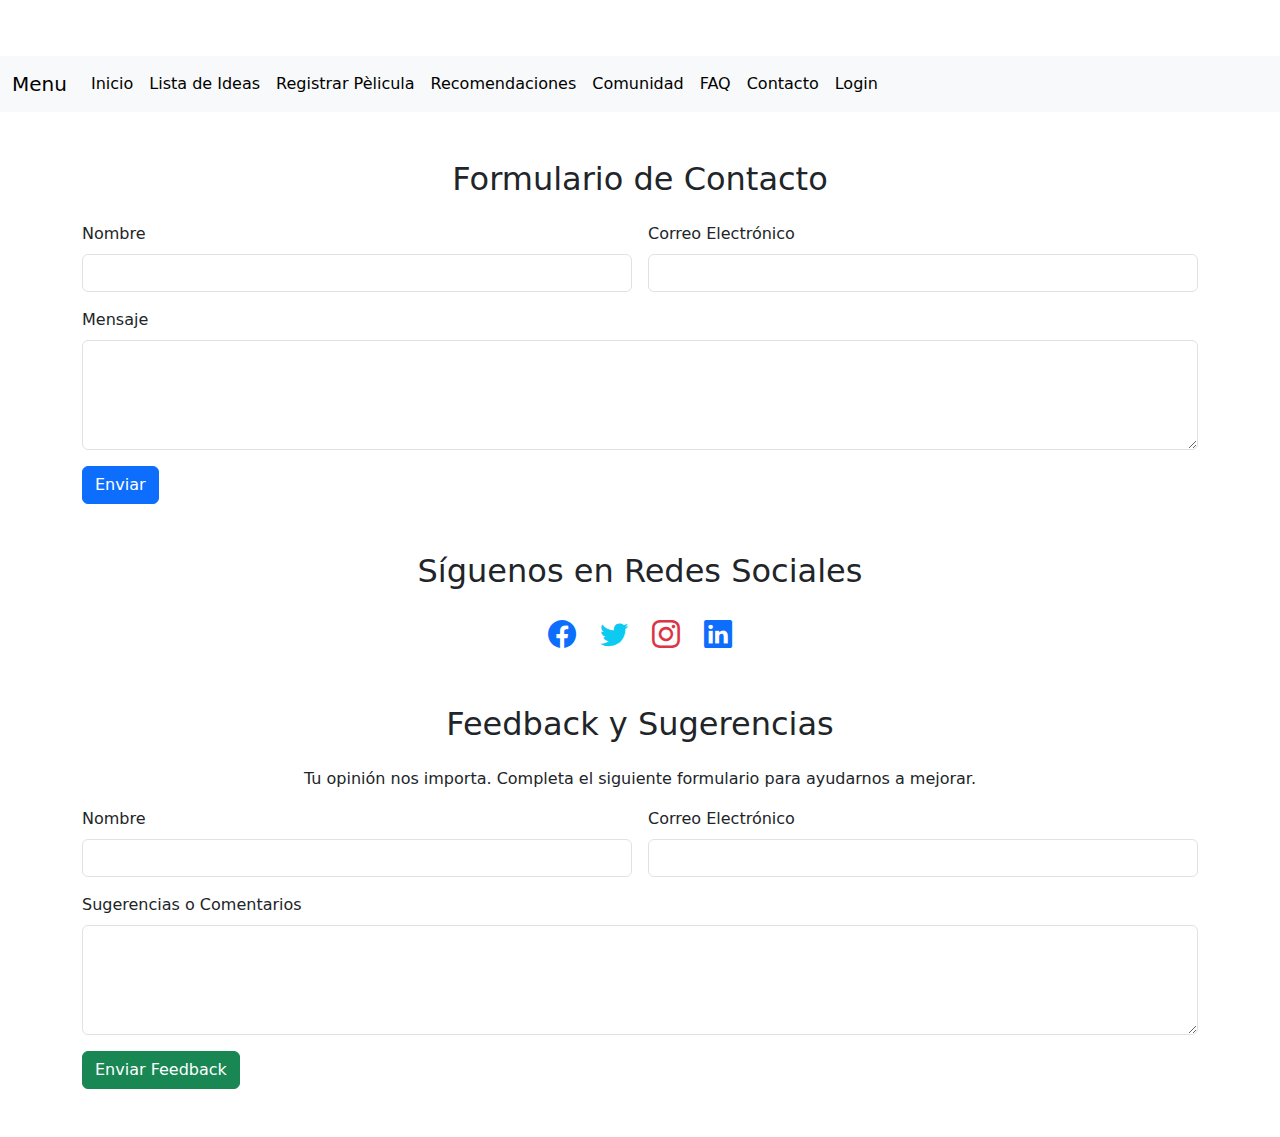
==== contact.html @ 3e20fb83 "proyecto" ====
<!DOCTYPE html>
<html lang="es">
<head>
    <meta charset="UTF-8">
    <meta name="viewport" content="width=device-width, initial-scale=1.0">
    <title>Peliculas</title>
    <link href="https://cdn.jsdelivr.net/npm/bootstrap@5.3.3/dist/css/bootstrap.min.css" rel="stylesheet" integrity="sha384-QWTKZyjpPEjISv5WaRU9OFeRpok6YctnYmDr5pNlyT2bRjXh0JMhjY6hW+ALEwIH" crossorigin="anonymous">
    <link href="https://cdn.jsdelivr.net/npm/bootstrap-icons/font/bootstrap-icons.css" rel="stylesheet">
    <link rel="stylesheet" href="css/styles.css">
</head>
<body>
<nav class="navbar navbar-expand-lg bg-body-tertiary">
    <div class="container-fluid">
        <a class="navbar-brand" href="#">Menu</a>
        <button class="navbar-toggler" type="button" data-bs-toggle="collapse" data-bs-target="#navbarNavAltMarkup" aria-controls="navbarNavAltMarkup" aria-expanded="false" aria-label="Toggle navigation">
            <span class="navbar-toggler-icon"></span>
        </button>
        <div class="collapse navbar-collapse" id="navbarNavAltMarkup">
            <div class="navbar-nav" id="menu">
                <!--Aqui mi XML-->
            </div>
        </div>
    </div>
</nav>


<div class="container my-5">
    <h2 class="text-center mb-4">Formulario de Contacto</h2>
    <form id="contactForm" class="row g-3 needs-validation" novalidate>
        <div class="col-md-6">
            <label for="name" class="form-label">Nombre</label>
            <input type="text" class="form-control" id="name" required>
            <div class="invalid-feedback">Por favor, ingresa tu nombre.</div>
        </div>
        <div class="col-md-6">
            <label for="email" class="form-label">Correo Electrónico</label>
            <input type="email" class="form-control" id="email" required>
            <div class="invalid-feedback">Por favor, ingresa un correo electrónico válido.</div>
        </div>
        <div class="col-12">
            <label for="message" class="form-label">Mensaje</label>
            <textarea class="form-control" id="message" rows="4" required></textarea>
            <div class="invalid-feedback">Por favor, escribe un mensaje.</div>
        </div>
        <div class="col-12">
            <button class="btn btn-primary" type="submit">Enviar</button>
        </div>
    </form>
</div>
<div class="container my-5 text-center">
    <h2 class="mb-4">Síguenos en Redes Sociales</h2>
    <div class="d-flex justify-content-center gap-4">
        <a href="https://facebook.com" class="text-decoration-none text-primary fs-3" target="_blank">
            <i class="bi bi-facebook"></i>
        </a>
        <a href="https://twitter.com" class="text-decoration-none text-info fs-3" target="_blank">
            <i class="bi bi-twitter"></i>
        </a>
        <a href="https://instagram.com" class="text-decoration-none text-danger fs-3" target="_blank">
            <i class="bi bi-instagram"></i>
        </a>
        <a href="https://linkedin.com" class="text-decoration-none text-primary fs-3" target="_blank">
            <i class="bi bi-linkedin"></i>
        </a>
    </div>
</div>
<div class="container my-5">
    <h2 class="text-center mb-4">Feedback y Sugerencias</h2>
    <p class="text-center">Tu opinión nos importa. Completa el siguiente formulario para ayudarnos a mejorar.</p>
    <form id="feedbackForm" class="row g-3 needs-validation" novalidate>
        <div class="col-md-6">
            <label for="feedbackName" class="form-label">Nombre</label>
            <input type="text" class="form-control" id="feedbackName" required>
            <div class="invalid-feedback">Por favor, ingresa tu nombre.</div>
        </div>
        <div class="col-md-6">
            <label for="feedbackEmail" class="form-label">Correo Electrónico</label>
            <input type="email" class="form-control" id="feedbackEmail" required>
            <div class="invalid-feedback">Por favor, ingresa un correo válido.</div>
        </div>
        <div class="col-12">
            <label for="feedbackMessage" class="form-label">Sugerencias o Comentarios</label>
            <textarea class="form-control" id="feedbackMessage" rows="4" required></textarea>
            <div class="invalid-feedback">Por favor, escribe tu feedback.</div>
        </div>
        <div class="col-12">
            <button class="btn btn-success" type="submit">Enviar Feedback</button>
        </div>
    </form>
</div>
<script src="https://cdn.jsdelivr.net/npm/bootstrap@5.3.3/dist/js/bootstrap.bundle.min.js" integrity="sha384-YvpcrYf0tY3lHB60NNkmXc5s9fDVZLESaAA55NDzOxhy9GkcIdslK1eN7N6jIeHz" crossorigin="anonymous"></script>
<script src="js/main.js"></script>
<script>
    const xhr=new XMLHttpRequest();
			xhr.open("GET", "xml/menu.xml", true);
			xhr.onload = function() {
        if (xhr.status === 200) {
              const xmlDoc = xhr.responseXML;
              const items = xmlDoc.getElementsByTagName("item");
              let menuHTML="";
              for (let i = 0; i < items.length; i++) {
                  const nombre = items[i].getElementsByTagName("nombre")[0].textContent;
                  const link = items[i].getElementsByTagName("link")[0].textContent;
                  menuHTML+=`
                      <li class="nav-item">
                      <a class="nav-link active" aria-current="page" href="${link}">${nombre}</a>
                      </li>
                      `;
              }
              document.getElementById("menu").innerHTML=menuHTML;
          }
          else {
              console.error("Error");
          }
      };
      xhr.send();
</script>
</body>
</html>
---- css/styles.css ----
body {
    padding-top: 56px;
  }
  
  .carousel-inner img {
    width: 100%;
    height: auto;
  }
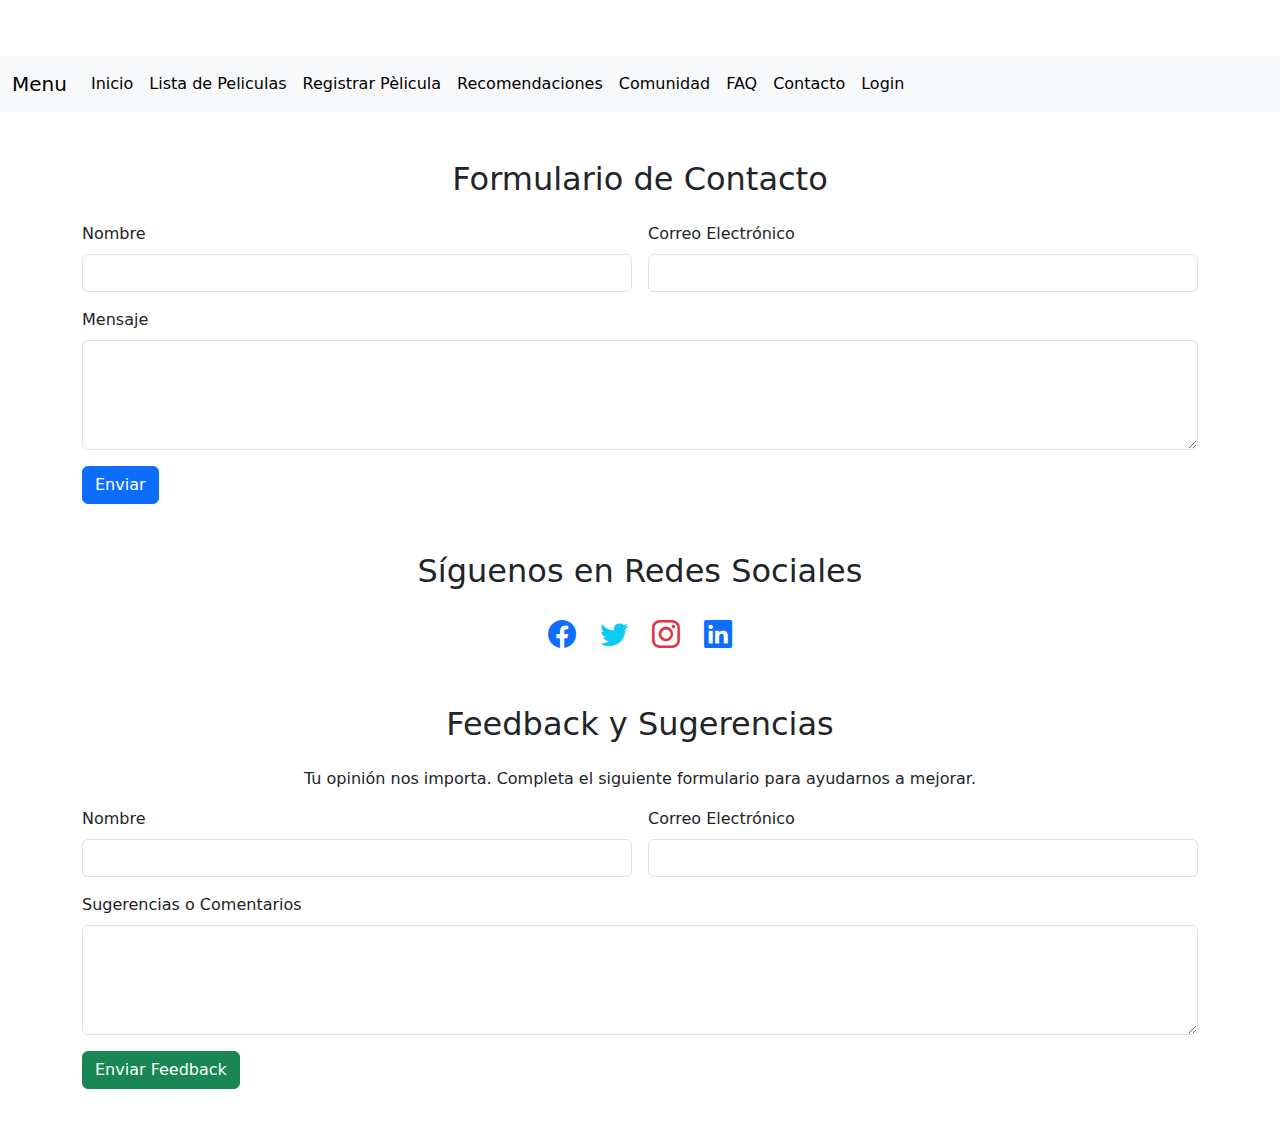
==== commit 710ba4b6: "actualizacion" ====
--- a/contact.html
+++ b/contact.html
@@ -89,7 +89,7 @@
     </form>
 </div>
 <script src="https://cdn.jsdelivr.net/npm/bootstrap@5.3.3/dist/js/bootstrap.bundle.min.js" integrity="sha384-YvpcrYf0tY3lHB60NNkmXc5s9fDVZLESaAA55NDzOxhy9GkcIdslK1eN7N6jIeHz" crossorigin="anonymous"></script>
-<script src="js/main.js"></script>
+
 <script>
     const xhr=new XMLHttpRequest();
 			xhr.open("GET", "xml/menu.xml", true);
